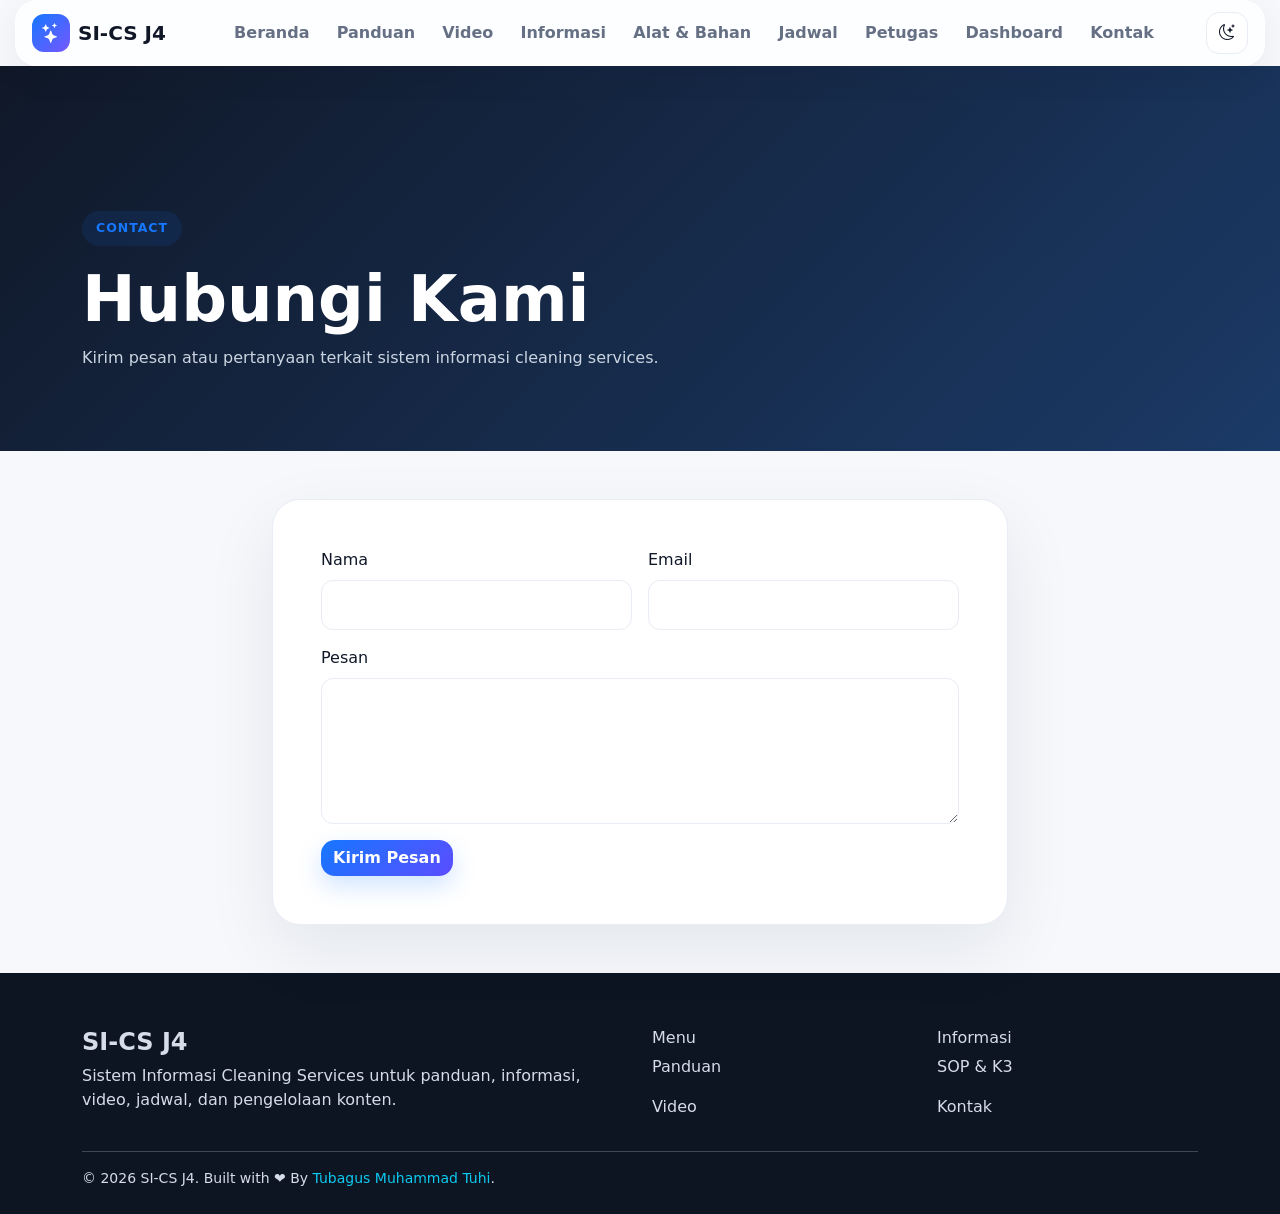
==== _kontak.html @ 18cbee8a "Desain Kontak Dev" ====
<!doctype html>
<html lang="id">
  <head>
    <meta charset="utf-8" />
    <meta name="viewport" content="width=device-width,initial-scale=1" />
    <title>Kontak | SI-CS J4</title>
    <link
      href="https://cdn.jsdelivr.net/npm/bootstrap@5.3.8/dist/css/bootstrap.min.css"
      rel="stylesheet"
    />
    <link
      rel="stylesheet"
      href="https://cdn.jsdelivr.net/npm/bootstrap-icons@1.11.3/font/bootstrap-icons.min.css"
    />
    <link rel="stylesheet" href="assets/css/style.css" />
    <link rel="stylesheet" href="assets/css/navbar.css" />
    <link rel="stylesheet" href="assets/css/cards.css" />
  </head>
  <body>
    <div id="navbarMount"></div>
    <main>
      <section class="page-header">
        <div class="container">
          <span class="eyebrow">CONTACT</span>
          <h1>Hubungi Kami</h1>
          <p>
            Kirim pesan atau pertanyaan terkait sistem informasi cleaning
            services.
          </p>
        </div>
      </section>
      <section class="py-5">
        <div class="container">
          <div class="row justify-content-center">
            <div class="col-lg-8">
              <div class="content-card p-4 p-md-5">
                <form id="contactForm">
                  <div class="row g-3">
                    <div class="col-md-6">
                      <label class="form-label">Nama</label
                      ><input class="form-control" required />
                    </div>
                    <div class="col-md-6">
                      <label class="form-label">Email</label
                      ><input type="email" class="form-control" required />
                    </div>
                    <div class="col-12">
                      <label class="form-label">Pesan</label
                      ><textarea
                        class="form-control"
                        rows="5"
                        required
                      ></textarea>
                    </div>
                    <div class="col-12">
                      <button class="btn btn-primary" type="submit">
                        Kirim Pesan
                      </button>
                    </div>
                  </div>
                </form>
                <div id="contactAlert" class="alert alert-success mt-3 d-none">
                  Pesan berhasil diproses (demo frontend).
                </div>
              </div>
            </div>
          </div>
        </div>
      </section>
    </main>
    <div id="footerMount"></div>
    <script src="https://cdn.jsdelivr.net/npm/bootstrap@5.3.8/dist/js/bootstrap.bundle.min.js"></script>
    <script src="assets/js/components.js"></script>
    <script src="assets/js/main.js"></script>
    <script src="assets/js/navbar.js"></script>
    <script src="assets/js/theme.js"></script>
  </body>
</html>
---- assets/css/style.css ----
:root{--primary:#1677ff;--primary2:#0b5ed7;--dark:#101828;--muted:#667085;--bg:#f6f8fc;--card:#fff;--border:#e8ecf3}*{box-sizing:border-box}html{scroll-behavior:smooth}body{font-family:Inter,system-ui,-apple-system,"Segoe UI",sans-serif;background:var(--bg);color:var(--dark)}body.dark-mode{--bg:#0f172a;--card:#172033;--dark:#f5f7fb;--muted:#a8b3c7;--border:#29364d}.bg-soft{background:linear-gradient(180deg,rgba(22,119,255,.05),transparent)}.min-vh-75{min-height:75vh}.hero-section{padding:80px 0 40px;overflow:hidden;background:radial-gradient(circle at 20% 20%,rgba(22,119,255,.14),transparent 35%),radial-gradient(circle at 80% 50%,rgba(115,82,255,.12),transparent 30%)}.eyebrow{display:inline-flex;gap:8px;align-items:center;padding:8px 14px;border-radius:999px;background:rgba(22,119,255,.1);color:var(--primary);font-size:.78rem;font-weight:800;letter-spacing:.08em}.hero-section h1{font-size:clamp(2.7rem,6vw,5.5rem);font-weight:900;line-height:1.02;margin:22px 0}.hero-section h1 span{background:linear-gradient(90deg,var(--primary),#7a5cff);-webkit-background-clip:text;background-clip:text;color:transparent}.lead{color:var(--muted);max-width:650px}.btn{border-radius:14px;font-weight:700;transition:.25s}.btn-primary{background:linear-gradient(135deg,var(--primary),#5b4dff);border:0;box-shadow:0 10px 24px rgba(22,119,255,.2)}.btn:hover{transform:translateY(-2px)}.hero-panel,.content-card,.filter-panel,.schedule-card{background:var(--card);border:1px solid var(--border);border-radius:28px;box-shadow:0 25px 70px rgba(16,24,40,.08)}.hero-panel{padding:45px;text-align:center;position:relative;overflow:hidden}.clean-icon{width:100px;height:100px;margin:auto;border-radius:30px;display:grid;place-items:center;font-size:3rem;color:#fff;background:linear-gradient(135deg,var(--primary),#7a5cff);box-shadow:0 20px 40px rgba(22,119,255,.25)}.hero-panel h3{margin-top:20px;font-weight:900}.hero-panel p{color:var(--muted)}.mini-grid{display:grid;grid-template-columns:repeat(3,1fr);gap:10px;margin-top:25px}.mini-grid div{padding:15px 5px;background:rgba(22,119,255,.06);border-radius:18px}.mini-grid strong{display:block;font-size:1.5rem}.mini-grid span{font-size:.75rem;color:var(--muted)}.section-heading{margin-bottom:30px}.section-heading>span{color:var(--primary);font-weight:800;font-size:.8rem;letter-spacing:.1em}.section-heading h2{font-weight:900;margin:8px 0}.section-heading p{color:var(--muted)}.page-header{padding:145px 0 65px;background:linear-gradient(135deg,#101828,#1b3a67);color:#fff}.page-header h1{font-size:clamp(2.3rem,5vw,4rem);font-weight:900;margin:15px 0 8px}.page-header p{color:#cbd5e1}.search-box .input-group-text,.search-box .form-control{background:var(--card);border-color:var(--border);padding:14px}.search-box{max-width:650px}.filter-chips{display:flex;gap:10px;flex-wrap:wrap}.filter-chip{border:1px solid var(--border);background:var(--card);color:var(--dark);padding:8px 15px;border-radius:999px;font-weight:700}.filter-chip.active,.filter-chip:hover{background:var(--primary);color:#fff;border-color:var(--primary)}.empty-state{text-align:center;padding:60px;color:var(--muted)}.empty-state i{font-size:3rem}.back-to-top{position:fixed;right:22px;bottom:22px;width:48px;height:48px;border:0;border-radius:16px;background:var(--primary);color:#fff;z-index:999;display:none;box-shadow:0 15px 35px rgba(22,119,255,.35)}.back-to-top.show{display:block}.site-footer{background:#0d1422;color:#d6dce8;padding:55px 0 25px}.site-footer a{color:#d6dce8;text-decoration:none}.orb-1,.orb-2{position:absolute;border-radius:50%;filter:blur(5px);opacity:.25}.orb-1{width:150px;height:150px;background:#1677ff;top:-50px;left:-50px}.orb-2{width:120px;height:120px;background:#7a5cff;bottom:-45px;right:-35px}.form-control{border-radius:12px;padding:12px;border-color:var(--border);background:var(--card);color:var(--dark)}
---- assets/css/navbar.css ----
.navbar-wrap{position:sticky;top:12px;z-index:1050;padding:0 12px}.custom-navbar{max-width:1250px;margin:auto;background:rgba(255,255,255,.78);backdrop-filter:blur(18px);border:1px solid rgba(255,255,255,.65);border-radius:22px;box-shadow:0 10px 35px rgba(16,24,40,.06);transition:.35s}.dark-mode .custom-navbar{background:rgba(23,32,51,.8);border-color:#29364d}.custom-navbar.scrolled{box-shadow:0 18px 45px rgba(16,24,40,.15);transform:translateY(-2px)}.navbar-brand{font-weight:900;color:var(--dark)!important}.brand-icon{width:38px;height:38px;display:inline-grid;place-items:center;border-radius:12px;background:linear-gradient(135deg,var(--primary),#7657ff);color:#fff;margin-right:8px}.nav-link{color:var(--muted)!important;font-weight:700;padding:.7rem .85rem!important;border-radius:10px}.nav-link:hover,.nav-link.active{color:var(--primary)!important;background:rgba(22,119,255,.08)}.theme-btn{border:1px solid var(--border);background:var(--card);color:var(--dark);width:42px;height:42px;border-radius:13px}
---- assets/css/cards.css ----
.feature-card,.guide-card,.video-card,.staff-card,.equipment-card,.stat-card,.info-card{height:100%;background:var(--card);border:1px solid var(--border);border-radius:24px;overflow:hidden;transition:transform .35s,box-shadow .35s,border-color .35s;position:relative}.feature-card:hover,.guide-card:hover,.video-card:hover,.staff-card:hover,.equipment-card:hover,.stat-card:hover,.info-card:hover{transform:translateY(-9px);box-shadow:0 24px 55px rgba(16,24,40,.13);border-color:rgba(22,119,255,.35)}.feature-card:before,.guide-card:before,.info-card:before{content:"";position:absolute;top:0;left:-110%;width:65%;height:100%;background:linear-gradient(90deg,transparent,rgba(255,255,255,.35),transparent);transform:skewX(-20deg);transition:.65s}.feature-card:hover:before,.guide-card:hover:before,.info-card:hover:before{left:150%}.feature-card .card-body,.guide-card .card-body,.info-card .card-body{padding:26px}.card-icon,.guide-icon,.equipment-icon,.staff-avatar{width:58px;height:58px;display:grid;place-items:center;border-radius:18px;font-size:1.5rem;background:linear-gradient(135deg,rgba(22,119,255,.14),rgba(122,92,255,.12));color:var(--primary);transition:.35s}.feature-card:hover .card-icon,.guide-card:hover .guide-icon{transform:rotate(-8deg) scale(1.1)}.guide-meta{display:flex;justify-content:space-between;gap:10px;color:var(--muted);font-size:.82rem;margin-top:18px}.video-card iframe{border:0}.video-card .ratio{overflow:hidden;background:#111}.video-info{padding:18px}.staff-avatar{width:70px;height:70px;border-radius:50%;font-size:1.8rem;margin-bottom:15px}.staff-card{padding:25px;text-align:center}.equipment-card{padding:25px}.stat-card{padding:26px}.stat-card .stat-icon{font-size:1.8rem;color:var(--primary)}.stat-number{font-size:2.4rem;font-weight:900;margin-top:14px}.schedule-card{overflow:hidden}.table{--bs-table-bg:var(--card);--bs-table-color:var(--dark);--bs-table-border-color:var(--border)}
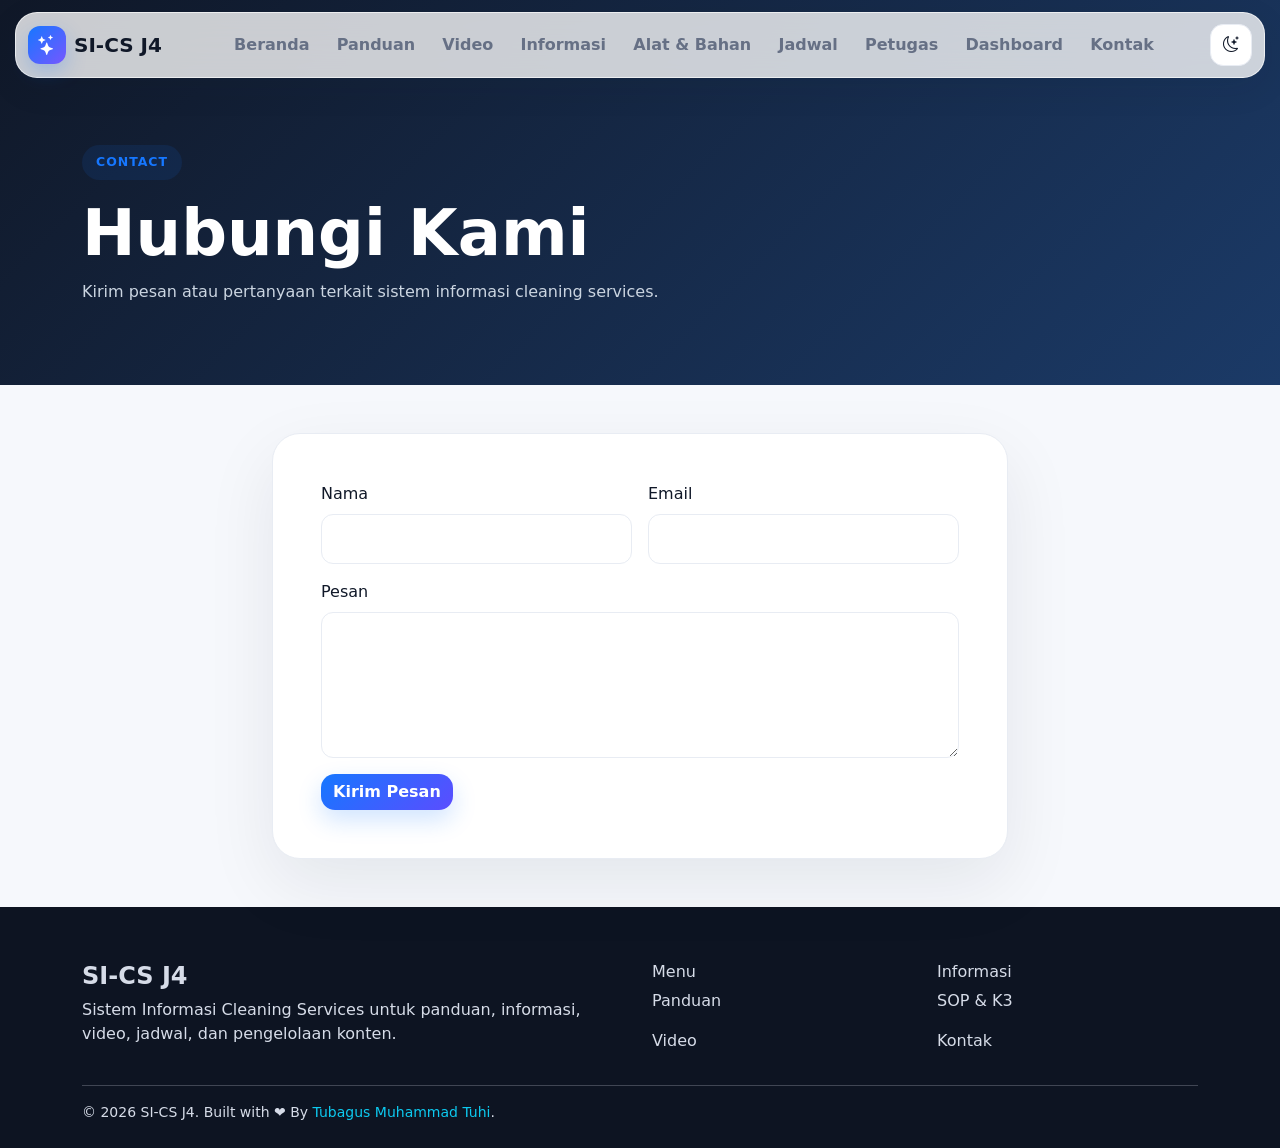
==== commit 0f27f6c0: "aktifkan dark mode global pada template kontak lama" ====
--- a/_kontak.html
+++ b/_kontak.html
@@ -1,78 +1 @@
-<!doctype html>
-<html lang="id">
-  <head>
-    <meta charset="utf-8" />
-    <meta name="viewport" content="width=device-width,initial-scale=1" />
-    <title>Kontak | SI-CS J4</title>
-    <link
-      href="https://cdn.jsdelivr.net/npm/bootstrap@5.3.8/dist/css/bootstrap.min.css"
-      rel="stylesheet"
-    />
-    <link
-      rel="stylesheet"
-      href="https://cdn.jsdelivr.net/npm/bootstrap-icons@1.11.3/font/bootstrap-icons.min.css"
-    />
-    <link rel="stylesheet" href="assets/css/style.css" />
-    <link rel="stylesheet" href="assets/css/navbar.css" />
-    <link rel="stylesheet" href="assets/css/cards.css" />
-  </head>
-  <body>
-    <div id="navbarMount"></div>
-    <main>
-      <section class="page-header">
-        <div class="container">
-          <span class="eyebrow">CONTACT</span>
-          <h1>Hubungi Kami</h1>
-          <p>
-            Kirim pesan atau pertanyaan terkait sistem informasi cleaning
-            services.
-          </p>
-        </div>
-      </section>
-      <section class="py-5">
-        <div class="container">
-          <div class="row justify-content-center">
-            <div class="col-lg-8">
-              <div class="content-card p-4 p-md-5">
-                <form id="contactForm">
-                  <div class="row g-3">
-                    <div class="col-md-6">
-                      <label class="form-label">Nama</label
-                      ><input class="form-control" required />
-                    </div>
-                    <div class="col-md-6">
-                      <label class="form-label">Email</label
-                      ><input type="email" class="form-control" required />
-                    </div>
-                    <div class="col-12">
-                      <label class="form-label">Pesan</label
-                      ><textarea
-                        class="form-control"
-                        rows="5"
-                        required
-                      ></textarea>
-                    </div>
-                    <div class="col-12">
-                      <button class="btn btn-primary" type="submit">
-                        Kirim Pesan
-                      </button>
-                    </div>
-                  </div>
-                </form>
-                <div id="contactAlert" class="alert alert-success mt-3 d-none">
-                  Pesan berhasil diproses (demo frontend).
-                </div>
-              </div>
-            </div>
-          </div>
-        </div>
-      </section>
-    </main>
-    <div id="footerMount"></div>
-    <script src="https://cdn.jsdelivr.net/npm/bootstrap@5.3.8/dist/js/bootstrap.bundle.min.js"></script>
-    <script src="assets/js/components.js"></script>
-    <script src="assets/js/main.js"></script>
-    <script src="assets/js/navbar.js"></script>
-    <script src="assets/js/theme.js"></script>
-  </body>
-</html>
+<!doctype html><html lang="id"><head><meta charset="utf-8"/><meta name="viewport" content="width=device-width,initial-scale=1"/><title>Kontak | SI-CS J4</title><link href="https://cdn.jsdelivr.net/npm/bootstrap@5.3.8/dist/css/bootstrap.min.css" rel="stylesheet"/><link rel="stylesheet" href="https://cdn.jsdelivr.net/npm/bootstrap-icons@1.11.3/font/bootstrap-icons.min.css"/><link rel="stylesheet" href="assets/css/style.css"/><link rel="stylesheet" href="assets/css/navbar.css"/><link rel="stylesheet" href="assets/css/cards.css"/><link rel="stylesheet" href="assets/css/darkmode-global.css"/></head><body><div id="navbarMount"></div><main><section class="page-header"><div class="container"><span class="eyebrow">CONTACT</span><h1>Hubungi Kami</h1><p>Kirim pesan atau pertanyaan terkait sistem informasi cleaning services.</p></div></section><section class="py-5"><div class="container"><div class="row justify-content-center"><div class="col-lg-8"><div class="content-card p-4 p-md-5"><form id="contactForm"><div class="row g-3"><div class="col-md-6"><label class="form-label">Nama</label><input class="form-control" required /></div><div class="col-md-6"><label class="form-label">Email</label><input type="email" class="form-control" required /></div><div class="col-12"><label class="form-label">Pesan</label><textarea class="form-control" rows="5" required></textarea></div><div class="col-12"><button class="btn btn-primary" type="submit">Kirim Pesan</button></div></div></form><div id="contactAlert" class="alert alert-success mt-3 d-none">Pesan berhasil diproses (demo frontend).</div></div></div></div></div></section></main><div id="footerMount"></div><script src="https://cdn.jsdelivr.net/npm/bootstrap@5.3.8/dist/js/bootstrap.bundle.min.js"></script><script src="assets/js/components.js"></script><script src="assets/js/main.js"></script><script src="assets/js/navbar.js"></script><script src="assets/js/theme.js"></script></body></html>
--- a/assets/css/style.css
+++ b/assets/css/style.css
@@ -1 +1,878 @@
-:root{--primary:#1677ff;--primary2:#0b5ed7;--dark:#101828;--muted:#667085;--bg:#f6f8fc;--card:#fff;--border:#e8ecf3}*{box-sizing:border-box}html{scroll-behavior:smooth}body{font-family:Inter,system-ui,-apple-system,"Segoe UI",sans-serif;background:var(--bg);color:var(--dark)}body.dark-mode{--bg:#0f172a;--card:#172033;--dark:#f5f7fb;--muted:#a8b3c7;--border:#29364d}.bg-soft{background:linear-gradient(180deg,rgba(22,119,255,.05),transparent)}.min-vh-75{min-height:75vh}.hero-section{padding:80px 0 40px;overflow:hidden;background:radial-gradient(circle at 20% 20%,rgba(22,119,255,.14),transparent 35%),radial-gradient(circle at 80% 50%,rgba(115,82,255,.12),transparent 30%)}.eyebrow{display:inline-flex;gap:8px;align-items:center;padding:8px 14px;border-radius:999px;background:rgba(22,119,255,.1);color:var(--primary);font-size:.78rem;font-weight:800;letter-spacing:.08em}.hero-section h1{font-size:clamp(2.7rem,6vw,5.5rem);font-weight:900;line-height:1.02;margin:22px 0}.hero-section h1 span{background:linear-gradient(90deg,var(--primary),#7a5cff);-webkit-background-clip:text;background-clip:text;color:transparent}.lead{color:var(--muted);max-width:650px}.btn{border-radius:14px;font-weight:700;transition:.25s}.btn-primary{background:linear-gradient(135deg,var(--primary),#5b4dff);border:0;box-shadow:0 10px 24px rgba(22,119,255,.2)}.btn:hover{transform:translateY(-2px)}.hero-panel,.content-card,.filter-panel,.schedule-card{background:var(--card);border:1px solid var(--border);border-radius:28px;box-shadow:0 25px 70px rgba(16,24,40,.08)}.hero-panel{padding:45px;text-align:center;position:relative;overflow:hidden}.clean-icon{width:100px;height:100px;margin:auto;border-radius:30px;display:grid;place-items:center;font-size:3rem;color:#fff;background:linear-gradient(135deg,var(--primary),#7a5cff);box-shadow:0 20px 40px rgba(22,119,255,.25)}.hero-panel h3{margin-top:20px;font-weight:900}.hero-panel p{color:var(--muted)}.mini-grid{display:grid;grid-template-columns:repeat(3,1fr);gap:10px;margin-top:25px}.mini-grid div{padding:15px 5px;background:rgba(22,119,255,.06);border-radius:18px}.mini-grid strong{display:block;font-size:1.5rem}.mini-grid span{font-size:.75rem;color:var(--muted)}.section-heading{margin-bottom:30px}.section-heading>span{color:var(--primary);font-weight:800;font-size:.8rem;letter-spacing:.1em}.section-heading h2{font-weight:900;margin:8px 0}.section-heading p{color:var(--muted)}.page-header{padding:145px 0 65px;background:linear-gradient(135deg,#101828,#1b3a67);color:#fff}.page-header h1{font-size:clamp(2.3rem,5vw,4rem);font-weight:900;margin:15px 0 8px}.page-header p{color:#cbd5e1}.search-box .input-group-text,.search-box .form-control{background:var(--card);border-color:var(--border);padding:14px}.search-box{max-width:650px}.filter-chips{display:flex;gap:10px;flex-wrap:wrap}.filter-chip{border:1px solid var(--border);background:var(--card);color:var(--dark);padding:8px 15px;border-radius:999px;font-weight:700}.filter-chip.active,.filter-chip:hover{background:var(--primary);color:#fff;border-color:var(--primary)}.empty-state{text-align:center;padding:60px;color:var(--muted)}.empty-state i{font-size:3rem}.back-to-top{position:fixed;right:22px;bottom:22px;width:48px;height:48px;border:0;border-radius:16px;background:var(--primary);color:#fff;z-index:999;display:none;box-shadow:0 15px 35px rgba(22,119,255,.35)}.back-to-top.show{display:block}.site-footer{background:#0d1422;color:#d6dce8;padding:55px 0 25px}.site-footer a{color:#d6dce8;text-decoration:none}.orb-1,.orb-2{position:absolute;border-radius:50%;filter:blur(5px);opacity:.25}.orb-1{width:150px;height:150px;background:#1677ff;top:-50px;left:-50px}.orb-2{width:120px;height:120px;background:#7a5cff;bottom:-45px;right:-35px}.form-control{border-radius:12px;padding:12px;border-color:var(--border);background:var(--card);color:var(--dark)}+:root {
+  --primary: #1677ff;
+  --primary2: #0b5ed7;
+  --dark: #101828;
+  --muted: #667085;
+  --bg: #f6f8fc;
+  --card: #fff;
+  --border: #e8ecf3;
+}
+* {
+  box-sizing: border-box;
+}
+html {
+  scroll-behavior: smooth;
+}
+body {
+  font-family:
+    Inter,
+    system-ui,
+    -apple-system,
+    "Segoe UI",
+    sans-serif;
+  background: var(--bg);
+  color: var(--dark);
+}
+body.dark-mode {
+  --bg: #0f172a;
+  --card: #172033;
+  --dark: #f5f7fb;
+  --muted: #a8b3c7;
+  --border: #29364d;
+}
+.bg-soft {
+  background: linear-gradient(180deg, rgba(22, 119, 255, 0.05), transparent);
+}
+.min-vh-75 {
+  min-height: 75vh;
+}
+.hero-section {
+  padding: 80px 0 40px;
+  overflow: hidden;
+  background:
+    radial-gradient(
+      circle at 20% 20%,
+      rgba(22, 119, 255, 0.14),
+      transparent 35%
+    ),
+    radial-gradient(
+      circle at 80% 50%,
+      rgba(115, 82, 255, 0.12),
+      transparent 30%
+    );
+}
+.eyebrow {
+  display: inline-flex;
+  gap: 8px;
+  align-items: center;
+  padding: 8px 14px;
+  border-radius: 999px;
+  background: rgba(22, 119, 255, 0.1);
+  color: var(--primary);
+  font-size: 0.78rem;
+  font-weight: 800;
+  letter-spacing: 0.08em;
+}
+.hero-section h1 {
+  font-size: clamp(2.7rem, 6vw, 5.5rem);
+  font-weight: 900;
+  line-height: 1.02;
+  margin: 22px 0;
+}
+.hero-section h1 span {
+  background: linear-gradient(90deg, var(--primary), #7a5cff);
+  -webkit-background-clip: text;
+  background-clip: text;
+  color: transparent;
+}
+.lead {
+  color: var(--muted);
+  max-width: 650px;
+}
+.btn {
+  border-radius: 14px;
+  font-weight: 700;
+  transition: 0.25s;
+}
+.btn-primary {
+  background: linear-gradient(135deg, var(--primary), #5b4dff);
+  border: 0;
+  box-shadow: 0 10px 24px rgba(22, 119, 255, 0.2);
+}
+.btn:hover {
+  transform: translateY(-2px);
+}
+.hero-panel,
+.content-card,
+.filter-panel,
+.schedule-card {
+  background: var(--card);
+  border: 1px solid var(--border);
+  border-radius: 28px;
+  box-shadow: 0 25px 70px rgba(16, 24, 40, 0.08);
+}
+.hero-panel {
+  padding: 45px;
+  text-align: center;
+  position: relative;
+  overflow: hidden;
+}
+.clean-icon {
+  width: 100px;
+  height: 100px;
+  margin: auto;
+  border-radius: 30px;
+  display: grid;
+  place-items: center;
+  font-size: 3rem;
+  color: #fff;
+  background: linear-gradient(135deg, var(--primary), #7a5cff);
+  box-shadow: 0 20px 40px rgba(22, 119, 255, 0.25);
+}
+.hero-panel h3 {
+  margin-top: 20px;
+  font-weight: 900;
+}
+.hero-panel p {
+  color: var(--muted);
+}
+.mini-grid {
+  display: grid;
+  grid-template-columns: repeat(3, 1fr);
+  gap: 10px;
+  margin-top: 25px;
+}
+.mini-grid div {
+  padding: 15px 5px;
+  background: rgba(22, 119, 255, 0.06);
+  border-radius: 18px;
+}
+.mini-grid strong {
+  display: block;
+  font-size: 1.5rem;
+}
+.mini-grid span {
+  font-size: 0.75rem;
+  color: var(--muted);
+}
+.section-heading {
+  margin-bottom: 30px;
+}
+.section-heading > span {
+  color: var(--primary);
+  font-weight: 800;
+  font-size: 0.8rem;
+  letter-spacing: 0.1em;
+}
+.section-heading h2 {
+  font-weight: 900;
+  margin: 8px 0;
+}
+.section-heading p {
+  color: var(--muted);
+}
+.page-header {
+  padding: 145px 0 65px;
+  background: linear-gradient(135deg, #101828, #1b3a67);
+  color: #fff;
+}
+.page-header h1 {
+  font-size: clamp(2.3rem, 5vw, 4rem);
+  font-weight: 900;
+  margin: 15px 0 8px;
+}
+.page-header p {
+  color: #cbd5e1;
+}
+.search-box .input-group-text,
+.search-box .form-control {
+  background: var(--card);
+  border-color: var(--border);
+  padding: 14px;
+}
+.search-box {
+  max-width: 650px;
+}
+.filter-chips {
+  display: flex;
+  gap: 10px;
+  flex-wrap: wrap;
+}
+.filter-chip {
+  border: 1px solid var(--border);
+  background: var(--card);
+  color: var(--dark);
+  padding: 8px 15px;
+  border-radius: 999px;
+  font-weight: 700;
+}
+.filter-chip.active,
+.filter-chip:hover {
+  background: var(--primary);
+  color: #fff;
+  border-color: var(--primary);
+}
+.empty-state {
+  text-align: center;
+  padding: 60px;
+  color: var(--muted);
+}
+.empty-state i {
+  font-size: 3rem;
+}
+.back-to-top {
+  position: fixed;
+  right: 22px;
+  bottom: 22px;
+  width: 48px;
+  height: 48px;
+  border: 0;
+  border-radius: 16px;
+  background: var(--primary);
+  color: #fff;
+  z-index: 999;
+  display: none;
+  box-shadow: 0 15px 35px rgba(22, 119, 255, 0.35);
+}
+.back-to-top.show {
+  display: block;
+}
+.site-footer {
+  background: #0d1422;
+  color: #d6dce8;
+  padding: 55px 0 25px;
+}
+.site-footer a {
+  color: #d6dce8;
+  text-decoration: none;
+}
+.orb-1,
+.orb-2 {
+  position: absolute;
+  border-radius: 50%;
+  filter: blur(5px);
+  opacity: 0.25;
+}
+.orb-1 {
+  width: 150px;
+  height: 150px;
+  background: #1677ff;
+  top: -50px;
+  left: -50px;
+}
+.orb-2 {
+  width: 120px;
+  height: 120px;
+  background: #7a5cff;
+  bottom: -45px;
+  right: -35px;
+}
+.form-control {
+  border-radius: 12px;
+  padding: 12px;
+  border-color: var(--border);
+  background: var(--card);
+  color: var(--dark);
+}
+
+/* =========================================
+   JADWAL CLEANING - TABLE
+========================================= */
+
+.schedule-card {
+  width: 100%;
+  border-radius: 18px;
+  overflow-x: auto;
+  overflow-y: hidden;
+
+  background: #ffffff;
+  border: 1px solid #dbeafe;
+  box-shadow: 0 8px 25px rgba(30, 64, 175, 0.08);
+
+  -webkit-overflow-scrolling: touch;
+}
+
+/* Tabel tetap memiliki ukuran nyaman */
+.schedule-card table {
+  width: 100%;
+  min-width: 750px;
+  margin-bottom: 0;
+}
+
+/* ================= HEADER ================= */
+
+.schedule-card thead th {
+  background: #2563eb;
+  color: #ffffff;
+
+  padding: 17px 20px;
+
+  font-size: 15px;
+  font-weight: 600;
+  letter-spacing: 0.3px;
+
+  white-space: nowrap;
+  border: none;
+}
+
+/* ================= BODY ================= */
+
+.schedule-card tbody td {
+  padding: 17px 20px;
+  vertical-align: middle;
+
+  border-color: #dbeafe;
+}
+
+/* BARIS GANJIL - BIRU PASTEL */
+.schedule-card tbody tr:nth-child(odd) td {
+  background-color: #eaf4ff;
+}
+
+/* BARIS GENAP - PUTIH */
+.schedule-card tbody tr:nth-child(even) td {
+  background-color: #ffffff;
+}
+
+/* HOVER */
+.schedule-card tbody tr {
+  transition: transform 0.2s ease;
+}
+
+.schedule-card tbody tr:hover td {
+  background-color: #dbeafe;
+}
+
+/* ================= HARI ================= */
+
+.day-name {
+  display: flex;
+  align-items: center;
+  gap: 8px;
+
+  color: #1e3a8a;
+  white-space: nowrap;
+}
+
+.day-name i {
+  font-size: 16px;
+}
+
+/* ================= AREA ================= */
+
+.area-badge {
+  display: inline-flex;
+  align-items: center;
+  gap: 6px;
+
+  padding: 7px 11px;
+
+  background: #dbeafe;
+  color: #1d4ed8;
+
+  border-radius: 20px;
+
+  font-size: 13px;
+  font-weight: 600;
+
+  white-space: nowrap;
+}
+
+/* ================= AKTIVITAS ================= */
+
+.task-text {
+  display: flex;
+  align-items: center;
+  gap: 8px;
+
+  color: #334155;
+}
+
+.task-text i {
+  color: #2563eb;
+  font-size: 17px;
+}
+
+/* ================= WAKTU ================= */
+
+.time-badge {
+  display: inline-flex;
+  align-items: center;
+  gap: 7px;
+
+  color: #475569;
+
+  white-space: nowrap;
+}
+
+/* ================= PETUGAS ================= */
+
+.staff-badge {
+  display: inline-flex;
+  align-items: center;
+  gap: 7px;
+
+  padding: 8px 13px;
+
+  background: #2563eb;
+  color: #ffffff;
+
+  border-radius: 20px;
+
+  font-size: 13px;
+  font-weight: 600;
+
+  white-space: nowrap;
+}
+
+/* ================= SCROLLBAR ================= */
+
+.schedule-card::-webkit-scrollbar {
+  height: 7px;
+}
+
+.schedule-card::-webkit-scrollbar-track {
+  background: #eff6ff;
+}
+
+.schedule-card::-webkit-scrollbar-thumb {
+  background: #93c5fd;
+  border-radius: 10px;
+}
+
+.schedule-card::-webkit-scrollbar-thumb:hover {
+  background: #60a5fa;
+}
+
+/* =========================================
+   RESPONSIVE MOBILE
+========================================= */
+
+@media (max-width: 768px) {
+  .schedule-card {
+    width: 100%;
+    max-width: 100%;
+    border-radius: 14px;
+  }
+
+  .schedule-card table {
+    min-width: 680px;
+  }
+
+  .schedule-card thead th {
+    padding: 14px 16px;
+    font-size: 14px;
+  }
+
+  .schedule-card tbody td {
+    padding: 14px 16px;
+    font-size: 14px;
+  }
+}
+
+@media (max-width: 480px) {
+  .schedule-card table {
+    min-width: 650px;
+  }
+
+  .schedule-card thead th {
+    padding: 12px 14px;
+    font-size: 13px;
+  }
+
+  .schedule-card tbody td {
+    padding: 13px 14px;
+    font-size: 13px;
+  }
+
+  .area-badge,
+  .staff-badge {
+    font-size: 12px;
+  }
+}
+
+/* =========================================
+   PREMIUM GUIDE FILTER PANEL
+========================================= */
+
+.filter-panel {
+  position: relative;
+  overflow: hidden;
+
+  padding: 28px;
+
+  background:
+    radial-gradient(
+      circle at top right,
+      rgba(96, 165, 250, 0.18),
+      transparent 32%
+    ),
+    #ffffff;
+
+  border: 1px solid rgba(147, 197, 253, 0.45);
+  border-radius: 24px;
+
+  box-shadow:
+    0 10px 30px rgba(30, 64, 175, 0.06),
+    0 2px 8px rgba(30, 64, 175, 0.04);
+}
+
+/* Garis dekorasi atas */
+
+.filter-panel::before {
+  content: "";
+  position: absolute;
+
+  top: 0;
+  left: 0;
+
+  width: 100%;
+  height: 4px;
+
+  background: linear-gradient(90deg, #2563eb, #60a5fa, #bfdbfe);
+}
+
+/* =========================================
+   HEADER FILTER
+========================================= */
+
+.filter-header {
+  display: flex;
+  align-items: center;
+  justify-content: space-between;
+  gap: 20px;
+
+  margin-bottom: 22px;
+}
+
+.filter-label {
+  display: inline-flex;
+  align-items: center;
+  gap: 7px;
+
+  margin-bottom: 6px;
+
+  color: #2563eb;
+
+  font-size: 11px;
+  font-weight: 700;
+  letter-spacing: 1.2px;
+}
+
+.filter-label i {
+  font-size: 13px;
+}
+
+.filter-header h4 {
+  margin: 0;
+
+  color: #1e3a5f;
+
+  font-size: 20px;
+  font-weight: 700;
+}
+
+/* Jumlah hasil */
+
+.guide-count {
+  display: inline-flex;
+  align-items: center;
+
+  padding: 8px 13px;
+
+  background: #eff6ff;
+  color: #2563eb;
+
+  border: 1px solid #dbeafe;
+  border-radius: 50px;
+
+  font-size: 12px;
+  font-weight: 700;
+
+  white-space: nowrap;
+}
+
+/* =========================================
+   SEARCH BOX PREMIUM
+========================================= */
+
+.search-box {
+  position: relative;
+
+  display: flex;
+  align-items: center;
+
+  width: 100%;
+  height: 58px;
+
+  background: #f8fbff;
+
+  border: 1px solid #dbeafe;
+  border-radius: 16px;
+
+  transition:
+    border-color 0.25s ease,
+    box-shadow 0.25s ease,
+    background 0.25s ease;
+}
+
+.search-box:focus-within {
+  background: #ffffff;
+
+  border-color: #60a5fa;
+
+  box-shadow:
+    0 0 0 4px rgba(59, 130, 246, 0.1),
+    0 8px 20px rgba(37, 99, 235, 0.08);
+}
+
+/* Icon search */
+
+.search-icon {
+  margin-left: 20px;
+
+  color: #60a5fa;
+
+  font-size: 19px;
+
+  transition:
+    color 0.25s ease,
+    transform 0.25s ease;
+}
+
+.search-box:focus-within .search-icon {
+  color: #2563eb;
+  transform: scale(1.1);
+}
+
+/* Input */
+
+.search-box input {
+  flex: 1;
+
+  width: 100%;
+  height: 100%;
+
+  padding: 0 15px;
+
+  background: transparent;
+
+  border: none;
+  outline: none;
+
+  color: #1e293b;
+
+  font-size: 15px;
+}
+
+.search-box input::placeholder {
+  color: #94a3b8;
+}
+
+/* Hilangkan default X pada beberapa browser */
+
+.search-box input::-webkit-search-cancel-button {
+  display: none;
+}
+
+/* Tombol hapus */
+
+.clear-search {
+  display: flex;
+  align-items: center;
+  justify-content: center;
+
+  width: 34px;
+  height: 34px;
+
+  margin-right: 12px;
+
+  background: transparent;
+
+  color: #94a3b8;
+
+  border: none;
+  border-radius: 10px;
+
+  opacity: 0;
+  pointer-events: none;
+
+  cursor: pointer;
+
+  transition:
+    opacity 0.2s ease,
+    background 0.2s ease,
+    color 0.2s ease;
+}
+
+.search-box.has-value .clear-search {
+  opacity: 1;
+  pointer-events: auto;
+}
+
+.clear-search:hover {
+  background: #eff6ff;
+  color: #2563eb;
+}
+
+/* =========================================
+   DIVIDER
+========================================= */
+
+.filter-divider {
+  height: 1px;
+
+  margin: 24px 0;
+
+  background: linear-gradient(90deg, transparent, #dbeafe, transparent);
+}
+
+/* =========================================
+   FILTER CATEGORY
+========================================= */
+
+.filter-section {
+  display: flex;
+  align-items: center;
+  gap: 18px;
+}
+
+.filter-title {
+  display: inline-flex;
+  align-items: center;
+  gap: 7px;
+
+  color: #64748b;
+
+  font-size: 13px;
+  font-weight: 600;
+
+  white-space: nowrap;
+}
+
+.filter-title i {
+  color: #3b82f6;
+}
+
+/* Container tombol */
+
+.filter-chips {
+  display: flex;
+  flex-wrap: wrap;
+  gap: 10px;
+}
+
+/* =========================================
+   PREMIUM FILTER CHIP
+========================================= */
+
+.filter-chip {
+  position: relative;
+
+  padding: 9px 16px;
+
+  background: #ffffff;
+
+  color: #64748b;
+
+  border: 1px solid #dbeafe;
+  border-radius: 50px;
+
+  font-size: 13px;
+  font-weight: 600;
+
+  cursor: pointer;
+
+  transition:
+    transform 0.2s ease,
+    background 0.2s ease,
+    border-color 0.2s ease,
+    color 0.2s ease,
+    box-shadow 0.2s ease;
+}
+
+.filter-chip:hover {
+  color: #2563eb;
+
+  background: #f0f7ff;
+
+  border-color: #93c5fd;
+
+  transform: translateY(-2px);
+
+  box-shadow: 0 5px 12px rgba(37, 99, 235, 0.1);
+}
+
+/* FILTER AKTIF */
+
+.filter-chip.active {
+  background: linear-gradient(135deg, #2563eb, #3b82f6);
+
+  color: #ffffff;
+
+  border-color: transparent;
+
+  box-shadow: 0 6px 15px rgba(37, 99, 235, 0.25);
+}
+
+.filter-chip.active::before {
+  content: "✓";
+
+  margin-right: 6px;
+
+  font-size: 12px;
+}
+
+/* =========================================
+   RESPONSIVE
+========================================= */
+
+@media (max-width: 768px) {
+  .filter-panel {
+    padding: 22px 18px;
+
+    border-radius: 20px;
+  }
+
+  .filter-header {
+    align-items: flex-start;
+    flex-direction: column;
+
+    gap: 12px;
+  }
+
+  .filter-header h4 {
+    font-size: 18px;
+  }
+
+  .guide-count {
+    align-self: flex-start;
+  }
+
+  .filter-section {
+    align-items: flex-start;
+    flex-direction: column;
+
+    gap: 12px;
+  }
+
+  .search-box {
+    height: 54px;
+  }
+}
+
+@media (max-width: 480px) {
+  .filter-panel {
+    padding: 20px 15px;
+  }
+
+  .filter-chips {
+    gap: 8px;
+  }
+
+  .filter-chip {
+    padding: 8px 13px;
+
+    font-size: 12px;
+  }
+
+  .search-icon {
+    margin-left: 16px;
+  }
+
+  .search-box input {
+    padding: 0 12px;
+
+    font-size: 14px;
+  }
+}
--- a/assets/css/navbar.css
+++ b/assets/css/navbar.css
@@ -1 +1,201 @@
-.navbar-wrap{position:sticky;top:12px;z-index:1050;padding:0 12px}.custom-navbar{max-width:1250px;margin:auto;background:rgba(255,255,255,.78);backdrop-filter:blur(18px);border:1px solid rgba(255,255,255,.65);border-radius:22px;box-shadow:0 10px 35px rgba(16,24,40,.06);transition:.35s}.dark-mode .custom-navbar{background:rgba(23,32,51,.8);border-color:#29364d}.custom-navbar.scrolled{box-shadow:0 18px 45px rgba(16,24,40,.15);transform:translateY(-2px)}.navbar-brand{font-weight:900;color:var(--dark)!important}.brand-icon{width:38px;height:38px;display:inline-grid;place-items:center;border-radius:12px;background:linear-gradient(135deg,var(--primary),#7657ff);color:#fff;margin-right:8px}.nav-link{color:var(--muted)!important;font-weight:700;padding:.7rem .85rem!important;border-radius:10px}.nav-link:hover,.nav-link.active{color:var(--primary)!important;background:rgba(22,119,255,.08)}.theme-btn{border:1px solid var(--border);background:var(--card);color:var(--dark);width:42px;height:42px;border-radius:13px}+/* =========================================================
+   MODERN FIXED GLASS NAVBAR
+   ========================================================= */
+
+.navbar-wrap {
+  position: fixed;
+  top: 12px;
+  left: 0;
+
+  width: 100%;
+
+  z-index: 1050;
+
+  padding: 0 12px;
+
+  pointer-events: none;
+}
+
+/* Navbar tetap bisa diklik */
+
+.custom-navbar {
+  position: relative;
+
+  max-width: 1250px;
+
+  margin: auto;
+
+  padding: 8px 12px !important;
+
+  pointer-events: auto;
+
+  background: rgba(255, 255, 255, 0.78);
+
+  backdrop-filter: blur(18px);
+  -webkit-backdrop-filter: blur(18px);
+
+  border: 1px solid rgba(255, 255, 255, 0.65);
+
+  border-radius: 22px;
+
+  box-shadow: 0 10px 35px rgba(16, 24, 40, 0.08);
+
+  transition:
+    background 0.35s ease,
+    box-shadow 0.35s ease,
+    transform 0.35s ease,
+    border-radius 0.35s ease;
+}
+
+/* =========================================================
+   SCROLL EFFECT
+   ========================================================= */
+
+.custom-navbar.scrolled {
+  background: rgba(255, 255, 255, 0.92);
+
+  box-shadow: 0 18px 45px rgba(16, 24, 40, 0.16);
+
+  transform: translateY(-2px);
+}
+
+/* =========================================================
+   DARK MODE
+   ========================================================= */
+
+.dark-mode .custom-navbar {
+  background: rgba(23, 32, 51, 0.82);
+
+  border-color: rgba(255, 255, 255, 0.08);
+}
+
+.dark-mode .custom-navbar.scrolled {
+  background: rgba(15, 23, 42, 0.96);
+
+  box-shadow: 0 18px 45px rgba(0, 0, 0, 0.3);
+}
+
+/* =========================================================
+   BRAND
+   ========================================================= */
+
+.navbar-brand {
+  display: flex;
+
+  align-items: center;
+
+  font-weight: 900;
+
+  color: var(--dark) !important;
+}
+
+.brand-icon {
+  width: 38px;
+  height: 38px;
+
+  display: inline-grid;
+
+  place-items: center;
+
+  border-radius: 12px;
+
+  background: linear-gradient(135deg, var(--primary), #7657ff);
+
+  color: #ffffff;
+
+  margin-right: 8px;
+
+  box-shadow: 0 8px 20px rgba(22, 119, 255, 0.25);
+}
+
+/* =========================================================
+   NAVIGATION LINK
+   ========================================================= */
+
+.nav-link {
+  color: var(--muted) !important;
+
+  font-weight: 700;
+
+  padding: 0.7rem 0.85rem !important;
+
+  border-radius: 10px;
+
+  transition:
+    background 0.25s ease,
+    color 0.25s ease,
+    transform 0.25s ease;
+}
+
+.nav-link:hover {
+  color: var(--primary) !important;
+
+  background: rgba(22, 119, 255, 0.08);
+
+  transform: translateY(-1px);
+}
+
+.nav-link.active {
+  color: var(--primary) !important;
+
+  background: rgba(22, 119, 255, 0.1);
+}
+
+/* =========================================================
+   THEME BUTTON
+   ========================================================= */
+
+.theme-btn {
+  border: 1px solid var(--border);
+
+  background: var(--card);
+
+  color: var(--dark);
+
+  width: 42px;
+  height: 42px;
+
+  border-radius: 13px;
+
+  transition:
+    transform 0.25s ease,
+    background 0.25s ease;
+}
+
+.theme-btn:hover {
+  transform: rotate(10deg) scale(1.05);
+}
+
+/* =========================================================
+   MOBILE
+   ========================================================= */
+
+@media (max-width: 991px) {
+  .navbar-wrap {
+    top: 8px;
+
+    padding: 0 8px;
+  }
+
+  .custom-navbar {
+    border-radius: 18px;
+  }
+
+  .navbar-collapse {
+    margin-top: 12px;
+
+    padding-top: 12px;
+
+    border-top: 1px solid var(--border);
+  }
+
+  .navbar-nav {
+    gap: 3px;
+  }
+
+  .theme-btn {
+    margin-top: 12px;
+
+    width: 100%;
+  }
+}
--- a/assets/css/cards.css
+++ b/assets/css/cards.css
@@ -1 +1 @@
-.feature-card,.guide-card,.video-card,.staff-card,.equipment-card,.stat-card,.info-card{height:100%;background:var(--card);border:1px solid var(--border);border-radius:24px;overflow:hidden;transition:transform .35s,box-shadow .35s,border-color .35s;position:relative}.feature-card:hover,.guide-card:hover,.video-card:hover,.staff-card:hover,.equipment-card:hover,.stat-card:hover,.info-card:hover{transform:translateY(-9px);box-shadow:0 24px 55px rgba(16,24,40,.13);border-color:rgba(22,119,255,.35)}.feature-card:before,.guide-card:before,.info-card:before{content:"";position:absolute;top:0;left:-110%;width:65%;height:100%;background:linear-gradient(90deg,transparent,rgba(255,255,255,.35),transparent);transform:skewX(-20deg);transition:.65s}.feature-card:hover:before,.guide-card:hover:before,.info-card:hover:before{left:150%}.feature-card .card-body,.guide-card .card-body,.info-card .card-body{padding:26px}.card-icon,.guide-icon,.equipment-icon,.staff-avatar{width:58px;height:58px;display:grid;place-items:center;border-radius:18px;font-size:1.5rem;background:linear-gradient(135deg,rgba(22,119,255,.14),rgba(122,92,255,.12));color:var(--primary);transition:.35s}.feature-card:hover .card-icon,.guide-card:hover .guide-icon{transform:rotate(-8deg) scale(1.1)}.guide-meta{display:flex;justify-content:space-between;gap:10px;color:var(--muted);font-size:.82rem;margin-top:18px}.video-card iframe{border:0}.video-card .ratio{overflow:hidden;background:#111}.video-info{padding:18px}.staff-avatar{width:70px;height:70px;border-radius:50%;font-size:1.8rem;margin-bottom:15px}.staff-card{padding:25px;text-align:center}.equipment-card{padding:25px}.stat-card{padding:26px}.stat-card .stat-icon{font-size:1.8rem;color:var(--primary)}.stat-number{font-size:2.4rem;font-weight:900;margin-top:14px}.schedule-card{overflow:hidden}.table{--bs-table-bg:var(--card);--bs-table-color:var(--dark);--bs-table-border-color:var(--border)}+.feature-card,.guide-card,.video-card,.staff-card,.equipment-card,.stat-card,.info-card{height:100%;background:var(--card);border:1px solid var(--border);border-radius:24px;overflow:hidden;transition:transform .35s,box-shadow .35s,border-color .35s;position:relative}.feature-card:hover,.guide-card:hover,.video-card:hover,.staff-card:hover,.equipment-card:hover,.stat-card:hover,.info-card:hover{transform:translateY(-9px);box-shadow:0 24px 55px rgba(16,24,40,.13);border-color:rgba(22,119,255,.35)}.feature-card:before,.guide-card:before,.info-card:before{content:"";position:absolute;top:0;left:-110%;width:65%;height:100%;background:linear-gradient(90deg,transparent,rgba(255,255,255,.35),transparent);transform:skewX(-20deg);transition:.65s}.feature-card:hover:before,.guide-card:hover:before,.info-card:hover:before{left:150%}.feature-card .card-body,.guide-card .card-body,.info-card .card-body{padding:26px}.card-icon,.guide-icon,.equipment-icon,.staff-avatar{width:58px;height:58px;display:grid;place-items:center;border-radius:18px;font-size:1.5rem;background:linear-gradient(135deg,rgba(22,119,255,.14),rgba(122,92,255,.12));color:var(--primary);transition:.35s}.feature-card:hover .card-icon,.guide-card:hover .guide-icon{transform:rotate(-8deg) scale(1.1)}.guide-meta{display:flex;justify-content:space-between;gap:10px;color:var(--muted);font-size:.82rem;margin-top:18px}.video-card iframe{border:0}.video-card .ratio{overflow:hidden;background:#111}.video-frame{position:relative}.video-play-overlay{position:absolute;inset:0;display:grid;place-items:center;background:linear-gradient(135deg,rgba(15,23,42,.1),rgba(15,23,42,.3));opacity:0;pointer-events:none;transition:opacity .3s ease}.video-play-overlay i{display:grid;place-items:center;width:58px;height:58px;padding-left:3px;background:rgba(37,99,235,.92);color:#fff;border-radius:50%;font-size:2rem;box-shadow:0 10px 30px rgba(37,99,235,.3)}.video-card:hover .video-play-overlay{opacity:1}.video-info{padding:20px 22px 22px}.video-info h5{color:var(--dark);font-weight:700;line-height:1.35}.video-info p{line-height:1.65;font-size:.9rem}.staff-avatar{width:70px;height:70px;border-radius:50%;font-size:1.8rem;margin-bottom:15px}.staff-card{padding:25px;text-align:center}.equipment-card{padding:25px}.stat-card{padding:26px}.stat-card .stat-icon{font-size:1.8rem;color:var(--primary)}.stat-number{font-size:2.4rem;font-weight:900;margin-top:14px}.schedule-card{overflow:hidden}.table{--bs-table-bg:var(--card);--bs-table-color:var(--dark);--bs-table-border-color:var(--border)}
--- a/assets/css/darkmode-global.css
+++ b/assets/css/darkmode-global.css
@@ -0,0 +1,83 @@
+/* =========================================
+   GLOBAL DARK MODE - CARD TYPOGRAPHY
+   Menyamakan warna judul/teks seluruh card
+========================================= */
+
+body.dark-mode .feature-card h1,
+body.dark-mode .feature-card h2,
+body.dark-mode .feature-card h3,
+body.dark-mode .feature-card h4,
+body.dark-mode .feature-card h5,
+body.dark-mode .feature-card h6,
+body.dark-mode .guide-card h1,
+body.dark-mode .guide-card h2,
+body.dark-mode .guide-card h3,
+body.dark-mode .guide-card h4,
+body.dark-mode .guide-card h5,
+body.dark-mode .guide-card h6,
+body.dark-mode .video-card h1,
+body.dark-mode .video-card h2,
+body.dark-mode .video-card h3,
+body.dark-mode .video-card h4,
+body.dark-mode .video-card h5,
+body.dark-mode .video-card h6,
+body.dark-mode .staff-card h1,
+body.dark-mode .staff-card h2,
+body.dark-mode .staff-card h3,
+body.dark-mode .staff-card h4,
+body.dark-mode .staff-card h5,
+body.dark-mode .staff-card h6,
+body.dark-mode .equipment-card h1,
+body.dark-mode .equipment-card h2,
+body.dark-mode .equipment-card h3,
+body.dark-mode .equipment-card h4,
+body.dark-mode .equipment-card h5,
+body.dark-mode .equipment-card h6,
+body.dark-mode .stat-card h1,
+body.dark-mode .stat-card h2,
+body.dark-mode .stat-card h3,
+body.dark-mode .stat-card h4,
+body.dark-mode .stat-card h5,
+body.dark-mode .stat-card h6,
+body.dark-mode .info-card h1,
+body.dark-mode .info-card h2,
+body.dark-mode .info-card h3,
+body.dark-mode .info-card h4,
+body.dark-mode .info-card h5,
+body.dark-mode .info-card h6 {
+  color: var(--dark) !important;
+}
+
+body.dark-mode .feature-card p,
+body.dark-mode .guide-card p,
+body.dark-mode .video-card p,
+body.dark-mode .staff-card p,
+body.dark-mode .equipment-card p,
+body.dark-mode .stat-card p,
+body.dark-mode .info-card p {
+  color: var(--muted) !important;
+}
+
+/* Elemen Bootstrap yang sering memaksa warna gelap */
+body.dark-mode .card-title,
+body.dark-mode .card-text,
+body.dark-mode .text-dark,
+body.dark-mode .text-body {
+  color: var(--dark) !important;
+}
+
+body.dark-mode .text-secondary,
+body.dark-mode .text-muted {
+  color: var(--muted) !important;
+}
+
+/* Link di dalam card */
+body.dark-mode .feature-card a:not(.btn),
+body.dark-mode .guide-card a:not(.btn),
+body.dark-mode .video-card a:not(.btn),
+body.dark-mode .staff-card a:not(.btn),
+body.dark-mode .equipment-card a:not(.btn),
+body.dark-mode .stat-card a:not(.btn),
+body.dark-mode .info-card a:not(.btn) {
+  color: #93c5fd;
+}
